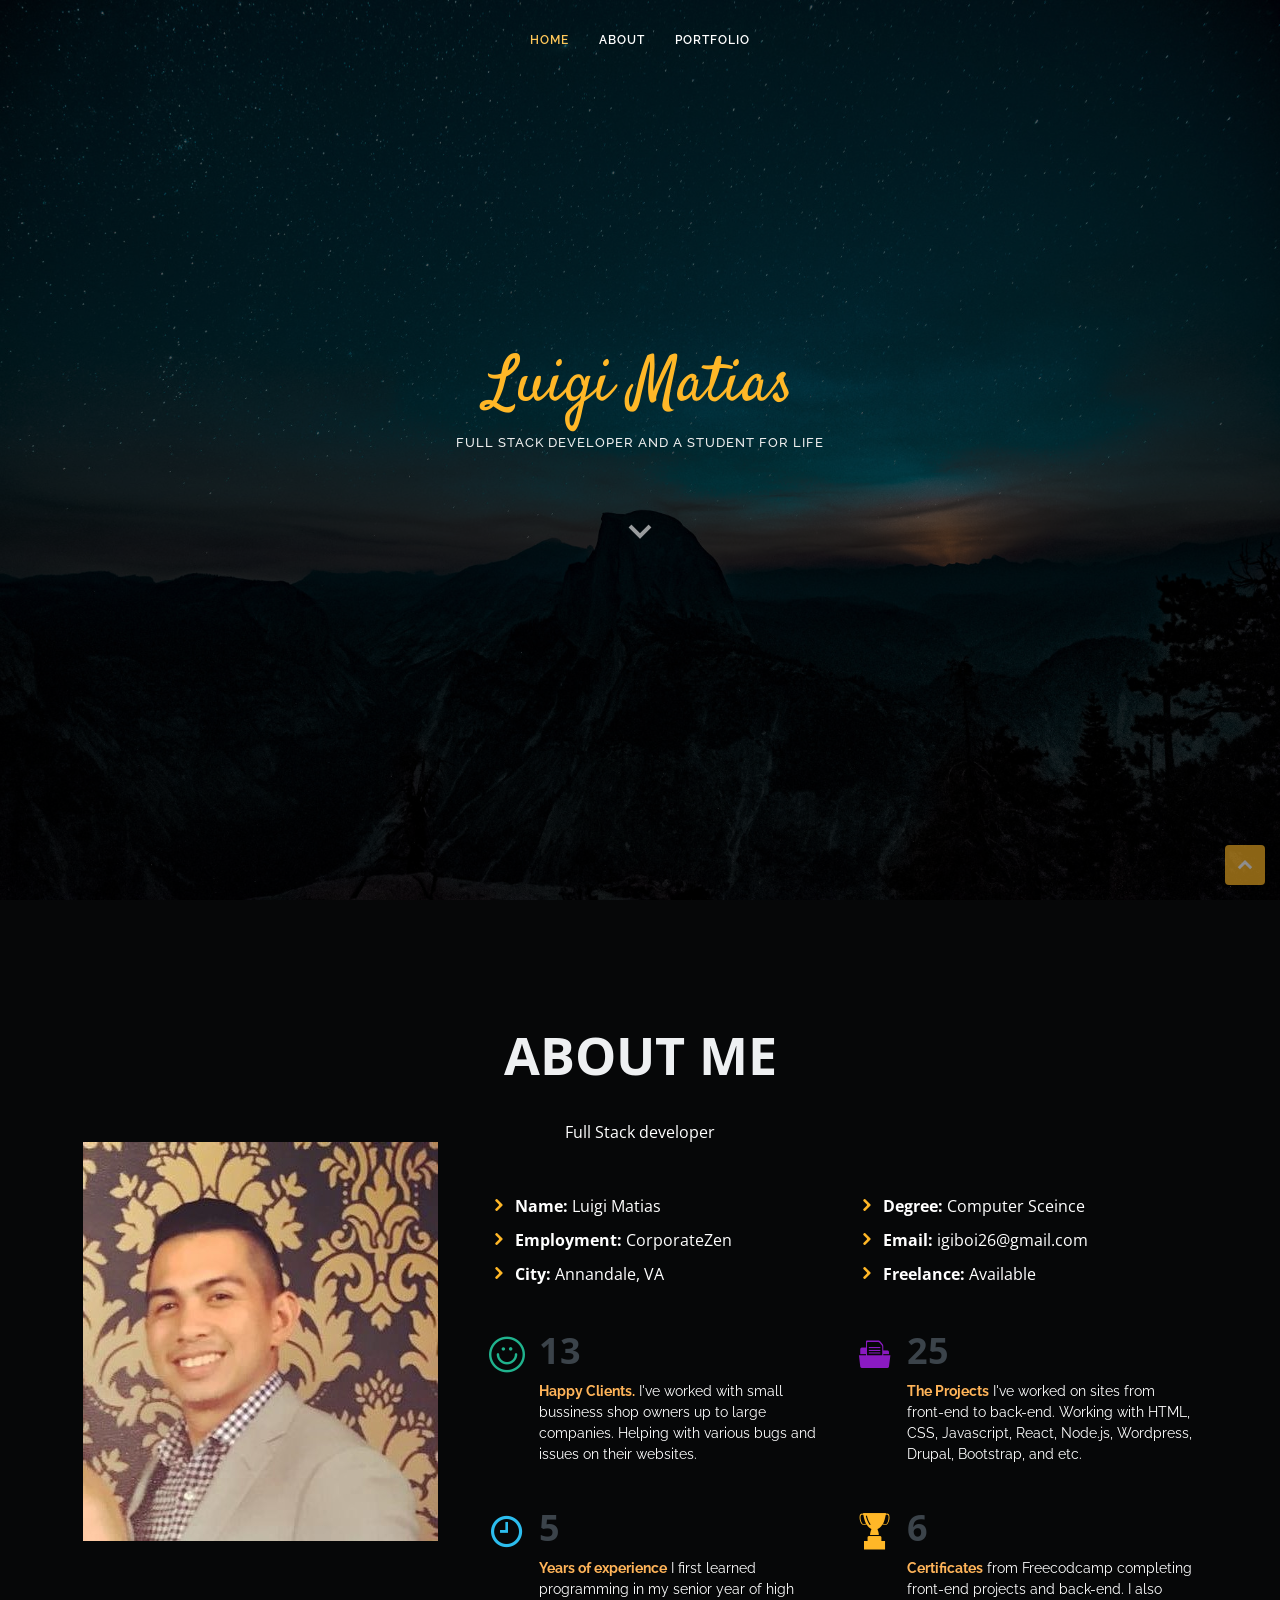
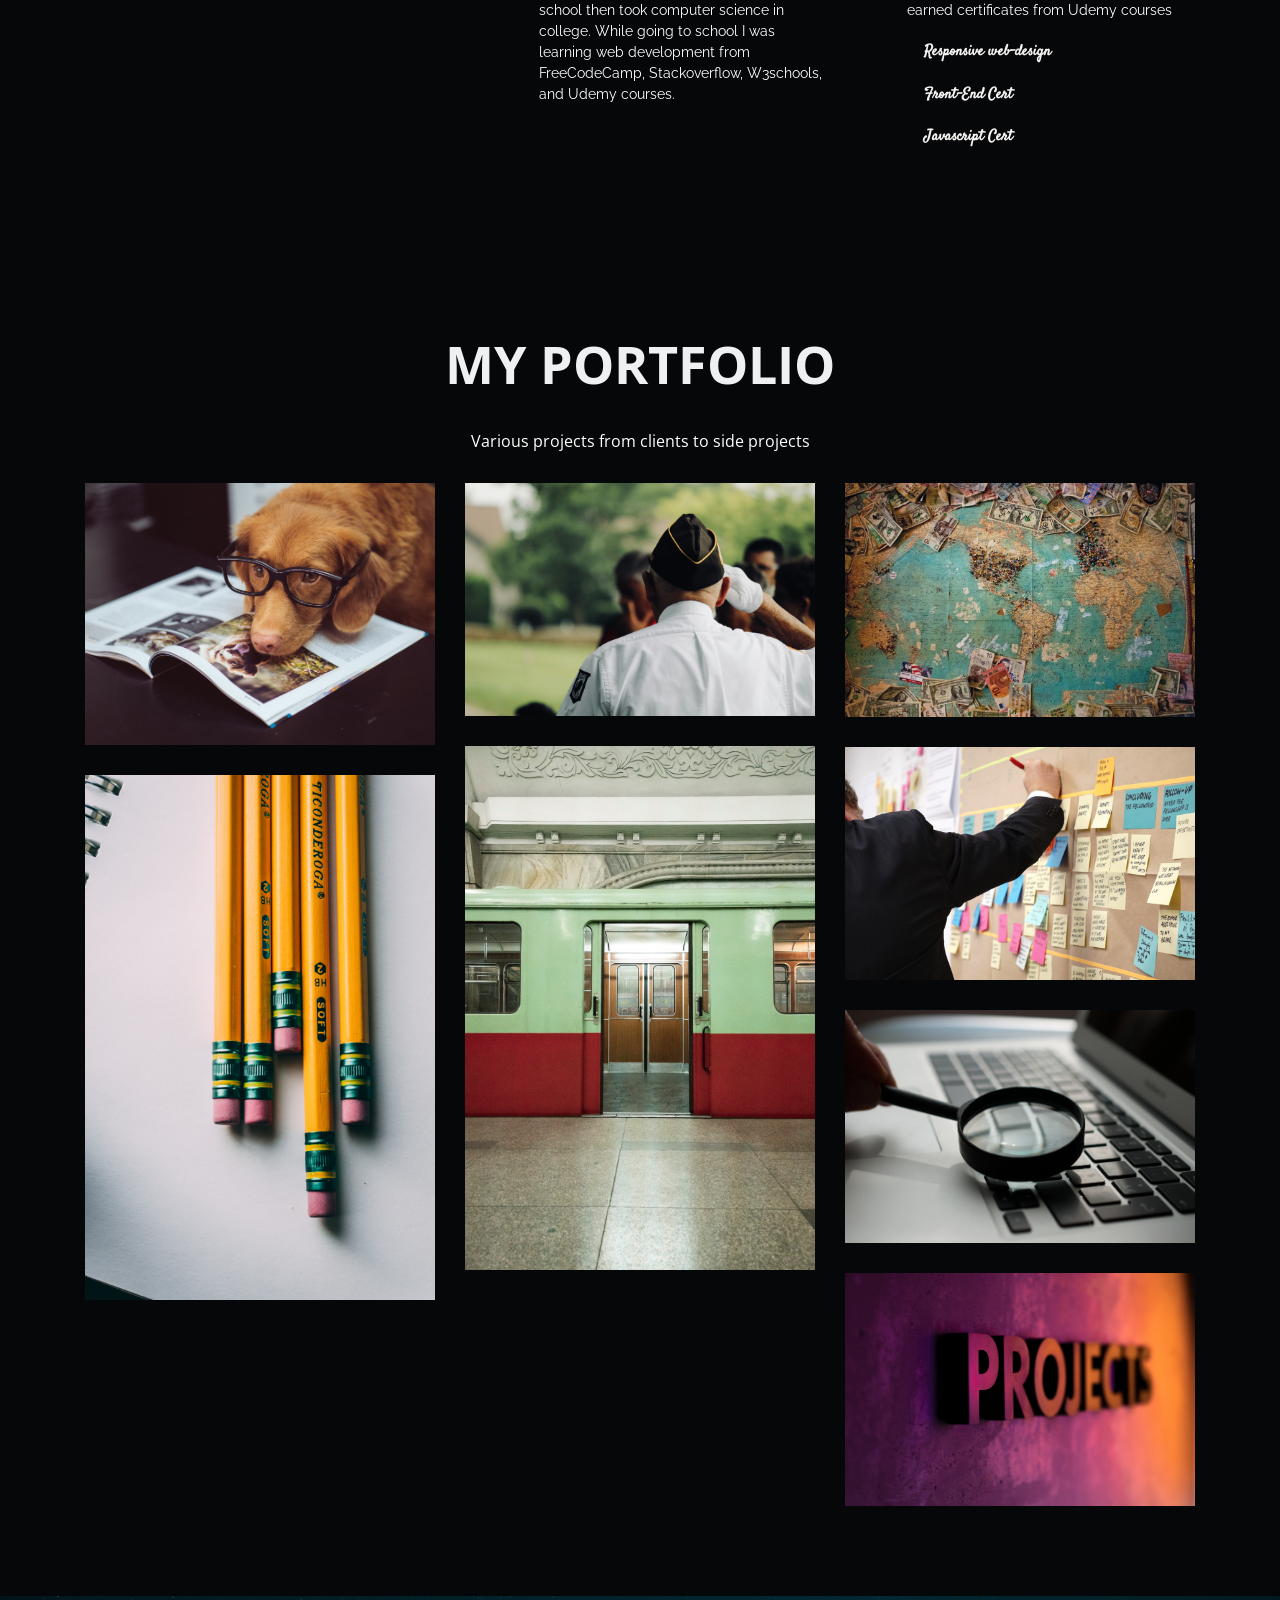
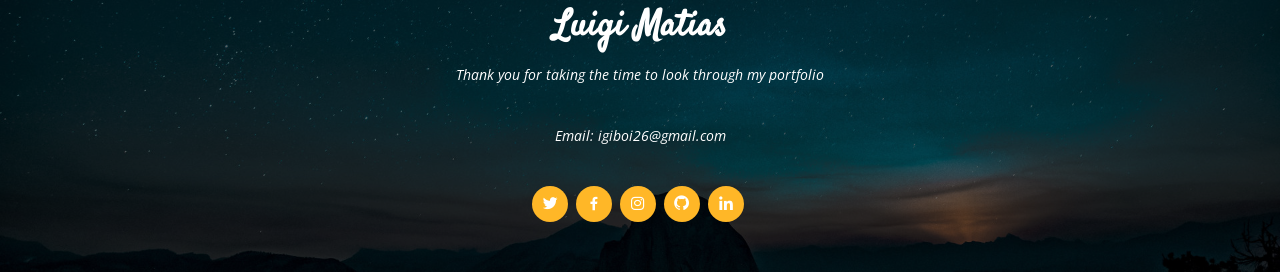
==== index.html @ 2053727f "Add files via upload" ====
<!DOCTYPE html>
<html lang="en">

<head>
  <meta charset="utf-8">
  <meta content="width=device-width, initial-scale=1.0" name="viewport">

  <title>Luigi Matias Portfolio</title>
  <meta content="" name="descriptison">
  <meta content="" name="keywords">

  <!-- Favicons -->
  <link href="assets/img/briefcase.png" rel="icon">
  <link rel="icon" href="http://igiboi.github.io/favicon.ico?v=2" />


  <!-- Google Fonts -->
  <link href="https://fonts.googleapis.com/css?family=Open+Sans:300,300i,400,400i,600,600i,700,700i|Raleway:300,300i,400,400i,500,500i,600,600i,700,700i|Satisfy" rel="stylesheet">

  <!-- Vendor CSS Files -->
  <link href="assets/vendor/bootstrap/css/bootstrap.min.css" rel="stylesheet">
  <link href="assets/vendor/icofont/icofont.min.css" rel="stylesheet">
  <link href="assets/vendor/boxicons/css/boxicons.min.css" rel="stylesheet">
  <link href="assets/vendor/owl.carousel/assets/owl.carousel.min.css" rel="stylesheet">
  <link href="assets/vendor/venobox/venobox.css" rel="stylesheet">

  <!-- Template Main CSS File -->
  <link href="assets/css/style.css" rel="stylesheet">
</head>
<body>

  <!-- ======= Header ======= -->
  <header id="header" class="fixed-top  d-flex justify-content-center align-items-center header-transparent">

    <nav class="nav-menu d-none d-lg-block">
      <ul>
        <li class="active"><a href="index.html">Home</a></li>
        <li><a href="#about">About</a></li>
        <li><a href="#portfolio">Portfolio</a></li>
        <!-- <li><a href="#contact">Contact</a></li> -->

      </ul>
    </nav><!-- .nav-menu -->

  </header><!-- End Header -->

  <!-- ======= Hero Section ======= -->
  <section id="hero">
    <div class="hero-container">
      <h1 class="active">Luigi Matias</h1>
      <h2>Full Stack Developer and a student for life</h2>
      <a href="#about" class="btn-scroll scrollto" title="Scroll Down"><i class="bx bx-chevron-down"></i></a>
    </div> 
  </section><!-- End Hero -->
  <main id="main">
    <!-- ======= About Me Section ======= -->
    <section id="about" class="about">
      <div class="container">
        <div class="section-title">
          <span>About Me</span>
          <p>Full Stack developer</p>
        </div>
        <div class="row">
          <div class="image col-lg-4 d-flex align-items justify-content-center justify-content-lg-start"></div>
          <div class="col-lg-8 d-flex flex-column align-items-stretch">
            <div class="content pl-lg-4 d-flex flex-column justify-content-center">
              <div class="row">
                <div class="col-lg-6">
                  <ul>
                    <li><i class="icofont-rounded-right"></i> <strong>Name:</strong> Luigi Matias</li>
                    <li><i class="icofont-rounded-right"></i> <strong>Employment:</strong> CorporateZen</li>
                    <li><i class="icofont-rounded-right"></i> <strong>City:</strong> Annandale, VA</li>
                  </ul>
                </div>
                <div class="col-lg-6">
                  <ul>
                    <li><i class="icofont-rounded-right"></i> <strong>Degree:</strong> Computer Sceince</li>
                    <li><i class="icofont-rounded-right"></i> <strong>Email:</strong> igiboi26@gmail.com</li>
                    <li><i class="icofont-rounded-right"></i> <strong>Freelance:</strong> Available</li>
                  </ul>
                </div>
              </div>
              <div class="row mt-n4">
                <div class="col-md-6 mt-5 d-md-flex align-items-md-stretch">
                  <div class="count-box">
                    <i class="icofont-simple-smile" style="color: #20b38e;"></i>
                    <span data-toggle="counter-up">13</span>
                    <p style="color: white;"><strong class="color-text">Happy Clients.</strong> I've worked with small bussiness shop owners up to large companies. Helping with various bugs and issues on their websites.</p>
                  </div>
                </div>

                <div class="col-md-6 mt-5 d-md-flex align-items-md-stretch">
                  <div class="count-box">
                    <i class="icofont-document-folder" style="color: #8a1ac2;"></i>
                    <span data-toggle="counter-up">25</span>
                    <p style="color: white;"><strong class="color-text">The Projects</strong> I've worked on sites from front-end to back-end. Working with HTML, CSS, Javascript, React, Node.js, Wordpress, Drupal, Bootstrap, and etc.</p>
                  </div>
                </div>

                <div class="col-md-6 mt-5 d-md-flex align-items-md-stretch">
                  <div class="count-box">
                    <i class="icofont-clock-time" style="color: #2cbdee;"></i>
                    <span data-toggle="counter-up">5</span>
                    <p style="color: white;"><strong class="color-text">Years of experience</strong> I first learned programming in my senior year of high school then took computer science in college. While going to school I was learning web development from FreeCodeCamp, Stackoverflow, W3schools, and Udemy courses.</p>
                  </div>
                </div>

                <div class="col-md-6 mt-5 d-md-flex align-items-md-stretch">
                  <div class="count-box">
                    <i class="icofont-award" class="color-text"></i>
                    <span data-toggle="counter-up">6</span>
                    <p style="color: white;"><strong class="color-text">Certificates</strong> from Freecodcamp completing front-end projects and back-end. I also earned certificates from Udemy courses</p> 
                    <div class="certification">
                    <a href="https://www.freecodecamp.org/certification/lmm27968/responsive-web-design" target="blank" class="color-text">Responsive web-design</a> <a href="https://www.freecodecamp.org/certification/lmm27968/front-end-libraries;" class="color-text">Front-End Cert</a> <a href="https://www.freecodecamp.org/certification/lmm27968/javascript-algorithms-and-data-structures" target="blank" class="color-text">Javascript Cert</a>
                  </div>
                  </div>
                </div>
              </div>
            </div><!-- End .content-->
          </div>
        </div>
      </div>
    </section><!-- End About Me Section -->
    <!-- ======= My Portfolio Section ======= -->
    <section id="portfolio" class="portfolio">
      <div class="container">
        <div class="section-title">
          <span>My Portfolio</span>
          <p>Various projects from clients to side projects</p>
        </div>

        <div class="row portfolio-container">
          
          <div class="col-lg-4 col-md-6 portfolio-item ">
            <div class="portfolio-img"><img src="assets/img/portfolio/doodycalls.jpg" class="img-fluid" alt=""></div>
            <div class="portfolio-info">
              <h4>doodycalls.com</h4>
              <a href="portfolio-details.html" class="details-link" title="More Details"><i class="bx bx-plus"></i></a>
            </div>
          </div>

          <div class="col-lg-4 col-md-6 portfolio-item ">
            <div class="portfolio-img"><img src="assets/img/portfolio/veterans.jpg" class="img-fluid" alt=""></div>
            <div class="portfolio-info">
              <h4>vvmf.org</h4>
              <a href="vvmf-details.html" class="details-link" title="More Details"><i class="bx bx-plus"></i></a>
            </div>
          </div>

          <div class="col-lg-4 col-md-6 portfolio-item filter-app">
            <div class="portfolio-img"><img src="assets/img/portfolio/the-world.jpg" class="img-fluid" alt=""></div>
            <div class="portfolio-info">
              <h4>northkoreaworld.org</h4>
              <a href="nkw-details.html" class="details-link" title="More Details"><i class="bx bx-plus"></i></a>
            </div>
          </div>

          <div class="col-lg-4 col-md-6 portfolio-item filter-card">
            <div class="portfolio-img"><img src="assets/img/portfolio/koreaworld.jpg" class="img-fluid" alt=""></div>
            <div class="portfolio-info">
              <h4>ncnk.org</h4>
              <a href="ncnk-details.html" class="details-link" title="More Details"><i class="bx bx-plus"></i></a>
            </div>
          </div>

          <div class="col-lg-4 col-md-6 portfolio-item">
            <div class="portfolio-img"><img src="assets/img/portfolio/management.jpg" class="img-fluid" alt=""></div>
            <div class="portfolio-info">
              <h4>Primacentral.org</h4>
              <a href="prima-details.html" class="details-link" title="More Details"><i class="bx bx-plus"></i></a>
            </div>
          </div>

          <div class="col-lg-4 col-md-6 portfolio-item">
            <div class="portfolio-img"><img src="assets/img/portfolio/school.jpg" class="img-fluid" alt=""></div>
            <div class="portfolio-info">
              <h4>University site</h4>
              <a href="university-details.html" class="details-link" title="More Details"><i class="bx bx-plus"></i></a>
            </div>
          </div>

          <div class="col-lg-4 col-md-6 portfolio-item">
            <div class="portfolio-img"><img src="assets/img/portfolio/github_finder.jpg" class="img-fluid" alt=""></div>
            <div class="portfolio-info">
              <h4>Github finder</h4>
              <a href="https://github.com/igiboi/Github-finder" class="details-link" title="More Details" target="blank"><i class="bx bx-plus"></i></a>
            </div>
          </div>

          <div class="col-lg-4 col-md-6 portfolio-item">
            <div class="portfolio-img"><img src="assets/img/portfolio/projects.jpg" class="img-fluid" alt=""></div>
            <div class="portfolio-info">
              <h4>Codepen projects</h4>
              <a href="https://codepen.io/Luigi26/pens/" class="details-link" title="More Details" target="blank"><i class="bx bx-plus"></i></a>
            </div>
          </div>

        </div>
      </div>
    </section><!-- End My Portfolio Section -->
    <!-- ======= Contact Me Section ======= -->
    <!-- <section id="contact" class="contact">
      <div class="container">
        <div class="section-title">
          <span>Contact Me</span>
          <p></p>
        </div>
        <div class="row">
          <div class="col-lg-6">
            <div class="row">
              <div class="col-md-12">
                <div class="info-box">
                  <i class="bx bx-share-alt"></i>
                  <h3>Social Profiles</h3>
                  <div class="social-links">
                    <a href="#" class="twitter"><i class="icofont-twitter"></i></a>
                    <a href="#" class="facebook"><i class="icofont-facebook"></i></a>
                    <a href="#" class="instagram"><i class="icofont-instagram"></i></a>
                    <a href="#" class="google-plus"><i class="icofont-skype"></i></a>
                    <a href="#" class="linkedin"><i class="icofont-linkedin"></i></a>
                  </div>
                </div>
              </div>
              <div class="col-md-6">
                <div class="info-box mt-4">
                  <i class="bx bx-envelope"></i>
                  <h3>Email Me</h3>
                  <p>contact@example.com</p>
                </div>
              </div>
              <div class="col-md-6">
                <div class="info-box mt-4">
                  <i class="bx bx-phone-call"></i>
                  <h3>Call Me</h3>
                  <p>+1 5589 55488 55</p>
                </div>
              </div>
            </div>
          </div>

          <div class="col-lg-6">
            <form action="forms/contact.php" method="post" role="form" class="php-email-form">
              <div class="form-row">
                <div class="col-md-6 form-group">
                  <input type="text" name="name" class="form-control" id="name" placeholder="Your Name" data-rule="minlen:4" data-msg="Please enter at least 4 chars" />
                  <div class="validate"></div>
                </div>
                <div class="col-md-6 form-group">
                  <input type="email" class="form-control" name="email" id="email" placeholder="Your Email" data-rule="email" data-msg="Please enter a valid email" />
                  <div class="validate"></div>
                </div>
              </div>
              <div class="form-group">
                <input type="text" class="form-control" name="subject" id="subject" placeholder="Subject" data-rule="minlen:4" data-msg="Please enter at least 8 chars of subject" />
                <div class="validate"></div>
              </div>
              <div class="form-group">
                <textarea class="form-control" name="message" rows="6" data-rule="required" data-msg="Please write something for us" placeholder="Message"></textarea>
                <div class="validate"></div>
              </div>
              <div class="mb-3">
                <div class="loading">Loading</div>
                <div class="error-message"></div>
                <div class="sent-message">Your message has been sent. Thank you!</div>
              </div>
              <div class="text-center"><button type="submit">Send Message</button></div>
            </form>
          </div>
        </div>
      </div> -->
    </section><!-- End Contact Me Section -->
  </main><!-- End #main -->
  <!-- ======= Footer ======= -->
  <footer id="footer">
    <div class="container">
      <h3>Luigi Matias</h3>
      <p>Thank you for taking the time to look through my portfolio</p>
      <p>Email: igiboi26@gmail.com</p>
      <div class="social-links">
        <a href="https://twitter.com/yellow_iverson3" class="twitter" target="blank"><i class="bx bxl-twitter"></i></a>
        <a href="https://www.facebook.com/luigi.matias/" class="facebook" target="blank"><i class="bx bxl-facebook"></i></a>
        <a href="https://www.instagram.com/iigiiboi/" class="instagram" target="blank"><i class="bx bxl-instagram"></i></a>
        <a href="https://github.com/igiboi" class="google-plus" target="blank"><i class="bx bxl-github"></i></a>
        <a href="https://www.linkedin.com/in/luigi-matias-757b10150/" class="linkedin" target="blank"><i class="bx bxl-linkedin"></i></a>
      </div>
    </div>
  </footer><!-- End Footer -->
  <a href="#" class="back-to-top"><i class="icofont-simple-up"></i></a>
  <!-- Vendor JS Files -->
  <script src="assets/vendor/jquery/jquery.min.js"></script>
  <script src="assets/vendor/bootstrap/js/bootstrap.bundle.min.js"></script>
  <script src="assets/vendor/jquery.easing/jquery.easing.min.js"></script>
  <script src="assets/vendor/php-email-form/validate.js"></script>
  <script src="assets/vendor/waypoints/jquery.waypoints.min.js"></script>
  <script src="assets/vendor/counterup/counterup.min.js"></script>
  <script src="assets/vendor/owl.carousel/owl.carousel.min.js"></script>
  <script src="assets/vendor/isotope-layout/isotope.pkgd.min.js"></script>
  <script src="assets/vendor/venobox/venobox.min.js"></script>
  <!-- Template Main JS File -->
  <script src="assets/js/main.js"></script>
</body>
</html>
---- assets/css/style.css ----
/**
* Template Name: Laura - v2.1.0
* Template URL: https://bootstrapmade.com/laura-free-creative-bootstrap-theme/
* Author: BootstrapMade.com
* License: https://bootstrapmade.com/license/
*/

/*--------------------------------------------------------------
# General
--------------------------------------------------------------*/
body {
  font-family: "Open Sans", sans-serif;
  color: white;
  background-color: #060708;
}

a {
  color: #ffb727;
}

a:hover {
  color: #ffc85a;
  text-decoration: none;
}

h1,
h2,
h3,
h4,
h5,
h6 {
  font-family: "Raleway", sans-serif;
}

.space-bottom {
  padding-bottom: 10px;
}

.color-text {
  color: #ffb459;
}

/*--------------------------------------------------------------
# Back to top button
--------------------------------------------------------------*/
.back-to-top {
  position: fixed;
  display: none;
  right: 15px;
  bottom: 15px;
  z-index: 99999;
}

.back-to-top i {
  display: flex;
  align-items: center;
  justify-content: center;
  font-size: 24px;
  width: 40px;
  height: 40px;
  border-radius: 4px;
  background: #ffb727;
  color: #fff;
  transition: all 0.4s;
}

.back-to-top i:hover {
  background: #ffc550;
  color: #fff;
}

/*--------------------------------------------------------------
# Header
--------------------------------------------------------------*/
#header {
  z-index: 997;
  transition: all 0.5s;
  height: 80px;
  background: rgba(25, 28, 31, 0.8);
}

#header.header-transparent {
  background: transparent;
}

#header.header-scrolled {
  height: 60px;
  background: rgba(25, 28, 31, 0.8);
}

/*--------------------------------------------------------------
# Navigation Menu
--------------------------------------------------------------*/
/* Desktop Navigation */
.nav-menu,
.nav-menu * {
  margin: 0;
  padding: 0;
  list-style: none;
}

.nav-menu > ul {
  display: flex;
}

.nav-menu > ul > li {
  position: relative;
  justify-content: center;
}

.nav-menu a {
  display: block;
  position: relative;
  color: #fff;
  padding: 10px 15px;
  transition: 0.3s;
  font-size: 12px;
  font-family: "Raleway", sans-serif;
  text-transform: uppercase;
  font-weight: 600;
  letter-spacing: 1px;
}

.nav-menu a:hover,
.nav-menu .active > a,
.nav-menu li:hover > a {
  color: #ffc85a;
  text-decoration: none;
}

.nav-menu .drop-down ul {
  display: block;
  position: absolute;
  left: 0;
  top: calc(100% + 30px);
  z-index: 99;
  opacity: 0;
  visibility: hidden;
  padding: 10px 0;
  background: #fff;
  box-shadow: 0px 0px 30px rgba(127, 137, 161, 0.25);
  transition: ease all 0.3s;
}

.nav-menu .drop-down:hover > ul {
  opacity: 1;
  top: 100%;
  visibility: visible;
}

.nav-menu .drop-down li {
  min-width: 180px;
  position: relative;
}

.nav-menu .drop-down ul a {
  padding: 10px 20px;
  font-size: 14px;
  font-weight: 500;
  text-transform: none;
  color: #3b434a;
}

.nav-menu .drop-down ul a:hover,
.nav-menu .drop-down ul .active > a,
.nav-menu .drop-down ul li:hover > a {
  color: #ffb727;
}

.nav-menu .drop-down > a:after {
  content: "\ea99";
  font-family: IcoFont;
  padding-left: 5px;
}

.nav-menu .drop-down .drop-down ul {
  top: 0;
  left: calc(100% - 30px);
}

.nav-menu .drop-down .drop-down:hover > ul {
  opacity: 1;
  top: 0;
  left: 100%;
}

.nav-menu .drop-down .drop-down > a {
  padding-right: 35px;
}

.nav-menu .drop-down .drop-down > a:after {
  content: "\eaa0";
  font-family: IcoFont;
  position: absolute;
  right: 15px;
}

@media (max-width: 1366px) {
  .nav-menu .drop-down .drop-down ul {
    left: -90%;
  }
  .nav-menu .drop-down .drop-down:hover > ul {
    left: -100%;
  }
  .nav-menu .drop-down .drop-down > a:after {
    content: "\ea9d";
  }
}

/* Mobile Navigation */
.mobile-nav-toggle {
  position: fixed;
  right: 15px;
  top: 15px;
  z-index: 9998;
  border: 0;
  background: none;
  font-size: 24px;
  transition: all 0.4s;
  outline: none !important;
  line-height: 1;
  cursor: pointer;
  text-align: right;
}

.mobile-nav-toggle i {
  color: #fff;
}

.mobile-nav {
  position: fixed;
  top: 55px;
  right: 15px;
  bottom: 15px;
  left: 15px;
  z-index: 9999;
  overflow-y: auto;
  background: #fff;
  transition: ease-in-out 0.2s;
  opacity: 0;
  visibility: hidden;
  border-radius: 10px;
  padding: 10px 0;
}

.mobile-nav * {
  margin: 0;
  padding: 0;
  list-style: none;
}

.mobile-nav a {
  display: block;
  position: relative;
  color: #3b434a;
  padding: 10px 20px;
  font-weight: 500;
  outline: none;
}

.mobile-nav a:hover,
.mobile-nav .active > a,
.mobile-nav li:hover > a {
  color: #ffb727;
  text-decoration: none;
}

.mobile-nav .drop-down > a:after {
  content: "\ea99";
  font-family: IcoFont;
  padding-left: 10px;
  position: absolute;
  right: 15px;
}

.mobile-nav .active.drop-down > a:after {
  content: "\eaa1";
}

.mobile-nav .drop-down > a {
  padding-right: 35px;
}

.mobile-nav .drop-down ul {
  display: none;
  overflow: hidden;
}

.mobile-nav .drop-down li {
  padding-left: 20px;
}

.mobile-nav-overly {
  width: 100%;
  height: 100%;
  z-index: 9997;
  top: 0;
  left: 0;
  position: fixed;
  background: rgba(36, 41, 46, 0.6);
  overflow: hidden;
  display: none;
  transition: ease-in-out 0.2s;
}

.mobile-nav-active {
  overflow: hidden;
}

.mobile-nav-active .mobile-nav {
  opacity: 1;
  visibility: visible;
}

.mobile-nav-active .mobile-nav-toggle i {
  color: #fff;
}

/*--------------------------------------------------------------
# Hero Section
--------------------------------------------------------------*/
#hero {
  width: 100%;
  height: 100vh;
  background: url("../img/header-background.jpg") top right;
  background-size: cover;
  position: relative;
}

#hero:before {
  content: "";
  background: rgba(0, 0, 0, 0.65);
  position: absolute;
  bottom: 0;
  top: 0;
  left: 0;
  right: 0;
}

#hero .hero-container {
  position: absolute;
  bottom: 0;
  top: 0;
  left: 0;
  right: 0;
  display: flex;
  justify-content: center;
  align-items: center;
  flex-direction: column;
  padding: 0 15px;
}

#hero h1 {
  margin: 0 0 10px 0;
  font-size: 64px;
  font-family: "Satisfy", serif;
  color: #ffb727;
}

#hero h2 {
  color: #eee;
  margin-bottom: 50px;
  font-size: 13px;
  font-weight: 500;
  letter-spacing: 1px;
  text-transform: uppercase;
}

#hero .btn-scroll {
  transition: 0.4s;
  color: rgba(255, 255, 255, 0.6);
  animation: up-down 1s ease-in-out infinite alternate-reverse both;
}

#hero .btn-scroll i {
  font-size: 48px;
}

#hero .btn-scroll:hover {
  color: #ffb727;
}

@media (min-width: 1024px) {
  #hero {
    background-attachment: fixed;
  }
}

@media (max-width: 575px) {
  #hero h1 {
    font-size: 40px;
  }
  #hero h2 {
    text-align: center;
    margin-bottom: 30px;
  }
}

@-webkit-keyframes up-down {
  0% {
    transform: translateY(5px);
  }
  100% {
    transform: translateY(-5px);
  }
}

@keyframes up-down {
  0% {
    transform: translateY(5px);
  }
  100% {
    transform: translateY(-5px);
  }
}

/*--------------------------------------------------------------
# Sections General
--------------------------------------------------------------*/
section {
  padding: 60px 0;
}

.section-bg {
  background-color: black;
}

.section-title {
  text-align: center;
  padding: 30px 0;
  position: relative;
}

.section-title span {
  color: #eef0f2;
  left: 0;
  right: 0;
  font-weight: 700;
  font-size: 52px;
  text-transform: uppercase;
  line-height: 2.5;
}

.section-title p {
  margin-bottom: 0;
  position: relative;
  z-index: 2;
}

@media (max-width: 575px) {
  .section-title h2 {
    font-size: 28px;
    margin-bottom: 15px;
  }
  .section-title span {
    font-size: 38px;
  }
}

/*--------------------------------------------------------------
# Breadcrumbs
--------------------------------------------------------------*/
.breadcrumbs {
  /* padding: 20px 0; */
  background-color: #000000;
  /* min-height: 40px;
  margin-top: 78px; */
}

@media (max-width: 992px) {
  .breadcrumbs {
    margin-top: 60px;
  }
}

.breadcrumbs h2 {
  font-size: 24px;
  font-weight: 600;
  margin: 0;
}

@media (max-width: 992px) {
  .breadcrumbs h2 {
    margin: 0 0 10px 0;
  }
}

.breadcrumbs ol {
  display: flex;
  flex-wrap: wrap;
  list-style: none;
  padding: 0;
  margin: 0;
  font-size: 14px;
}

.breadcrumbs ol li + li {
  padding-left: 10px;
}

.breadcrumbs ol li + li::before {
  display: inline-block;
  padding-right: 10px;
  color: #6c757d;
  content: "/";
}

@media (max-width: 768px) {
  .breadcrumbs .d-flex {
    display: block !important;
  }
  .breadcrumbs ol {
    display: block;
  }
  .breadcrumbs ol li {
    display: inline-block;
  }
}
.button-size {
  font-size: 20px;
}

/*--------------------------------------------------------------
# About Me
--------------------------------------------------------------*/
.about .content h3 {
  font-weight: 700;
  font-size: 26px;
  color: #3b434a;
  text-transform: uppercase;
}

.about .content p {
  margin-bottom: 0;
}

.about .content ul {
  list-style: none;
  padding: 0;
  margin-top: 20px;
}

.about .content ul li {
  padding-bottom: 10px;
}

.about .content ul i {
  font-size: 20px;
  padding-right: 2px;
  color: #ffb727;
}

.about .content .count-box {
  width: 100%;
}

.about .content .count-box i {
  display: block;
  font-size: 36px;
  color: #ffb727;
  float: left;
}

.about .content .count-box span {
  font-size: 36px;
  line-height: 30px;
  display: block;
  font-weight: 700;
  color: #3b434a;
  margin-left: 50px;
}

.about .content .count-box p {
  padding: 15px 0 0 0;
  margin: 0 0 0 50px;
  font-family: "Raleway", sans-serif;
  font-size: 14px;
  color: #5d6a75;
}

.about .content .count-box a {
  font-weight: 600;
  display: block;
  margin-top: 20px;
  color: #f3f2f1;
  font-size: 15px;
  font-family: "Satisfy", serif;
  transition: ease-in-out 0.3s;
}

.about .content .count-box a:hover {
  color: #ffb459;
}

/* Desktop Image breakpoint */
@media (min-width: 1025px) {
  .about .image {
    background: url("../img/lulu.jpg") no-repeat center;
    min-height: 500px;
    margin-top: -15em;
  }
}

.about .image {
  background: url("../img/lulu.jpg") no-repeat center;
  min-height: 500px;
}

.about .skills-content {
  margin-top: 30px;
}

/* Certification margin */
.certification {
  margin-left: 67px;
}

/*--------------------------------------------------------------
# My Resume
--------------------------------------------------------------*/
.resume .resume-title {
  font-size: 26px;
  font-weight: 700;
  margin-top: 20px;
  margin-bottom: 20px;
  color: #3b434a;
}

.resume .resume-item {
  padding: 0 0 20px 20px;
  margin-top: -2px;
  border-left: 2px solid #82909c;
  position: relative;
}

.resume .resume-item h4 {
  line-height: 18px;
  font-size: 16px;
  font-weight: 700;
  text-transform: uppercase;
  color: #ffb727;
  margin-bottom: 10px;
}

.resume .resume-item h5 {
  font-size: 16px;
  background: #eef0f2;
  padding: 5px 15px;
  display: inline-block;
  font-weight: 600;
  margin-bottom: 10px;
}

.resume .resume-item ul {
  padding-left: 20px;
}

.resume .resume-item ul li {
  padding-bottom: 10px;
}

.resume .resume-item:last-child {
  padding-bottom: 0;
}

.resume .resume-item::before {
  content: "";
  position: absolute;
  width: 16px;
  height: 16px;
  border-radius: 50px;
  left: -9px;
  top: 0;
  background: #fff;
  border: 2px solid #82909c;
}

/*--------------------------------------------------------------
# My Portfolio
--------------------------------------------------------------*/
.portfolio #portfolio-flters {
  list-style: none;
  margin-bottom: 20px;
}

.portfolio #portfolio-flters li {
  cursor: pointer;
  display: inline-block;
  margin: 0 10px 10px 10px;
  font-size: 15px;
  font-weight: 600;
  line-height: 1;
  padding: 7px 10px;
  text-transform: uppercase;
  color: #444444;
  transition: all 0.3s ease-in-out;
  border: 2px solid #fff;
}

.portfolio #portfolio-flters li:hover,
.portfolio #portfolio-flters li.filter-active {
  color: #f3a200;
  border-color: #ffb727;
}

.portfolio .portfolio-item {
  margin-bottom: 30px;
}

.portfolio .portfolio-item .portfolio-img {
  overflow: hidden;
}

.portfolio .portfolio-item .portfolio-img img {
  transition: all 0.8s ease-in-out;
}

.portfolio .portfolio-item .portfolio-info {
  opacity: 0;
  position: absolute;
  left: 15px;
  bottom: 0;
  z-index: 3;
  right: 15px;
  transition: all ease-in-out 0.3s;
  background: rgba(0, 0, 0, 0.5);
  padding: 10px 15px;
}

.portfolio .portfolio-item .portfolio-info h4 {
  font-size: 18px;
  color: #fff;
  font-weight: 600;
  color: #fff;
  margin-bottom: 0px;
}

.portfolio .portfolio-item .portfolio-info p {
  color: rgba(255, 255, 255, 0.8);
  font-size: 14px;
  margin-bottom: 0;
}

.portfolio .portfolio-item .portfolio-info .preview-link,
.portfolio .portfolio-item .portfolio-info .details-link {
  position: absolute;
  right: 40px;
  font-size: 24px;
  top: calc(50% - 18px);
  color: #fff;
  transition: 0.3s;
}

.portfolio .portfolio-item .portfolio-info .preview-link:hover,
.portfolio .portfolio-item .portfolio-info .details-link:hover {
  color: #ffc041;
}

.portfolio .portfolio-item .portfolio-info .details-link {
  right: 10px;
}

.portfolio .portfolio-item:hover .portfolio-img img {
  transform: scale(1.2);
}

.portfolio .portfolio-item:hover .portfolio-info {
  opacity: 1;
}

/*--------------------------------------------------------------
# Portfolio Details
--------------------------------------------------------------*/
.portfolio-heading {
  font-weight: 600;
}
.portfolio-details {
  padding-top: 30px;
}

.portfolio-details .portfolio-details-container {
  position: relative;
}

.portfolio-details .portfolio-details-carousel {
  position: relative;
  z-index: 1;
}

.portfolio-details .portfolio-details-carousel .owl-nav,
.portfolio-details .portfolio-details-carousel .owl-dots {
  margin-top: 5px;
  text-align: left;
}

.portfolio-details .portfolio-details-carousel .owl-dot {
  display: inline-block;
  margin: 0 10px 0 0;
  width: 12px;
  height: 12px;
  border-radius: 50%;
  background-color: #ddd !important;
}

.portfolio-details .portfolio-details-carousel .owl-dot.active {
  background-color: #ffb727 !important;
}

.portfolio-details .portfolio-info {
  padding: 30px;
  position: absolute;
  right: 0;
  bottom: -70px;
  background: #fff;
  box-shadow: 0px 2px 15px rgba(0, 0, 0, 0.1);
  z-index: 2;
}

.portfolio-details .portfolio-info h3 {
  font-size: 22px;
  font-weight: 700;
  margin-bottom: 20px;
  padding-bottom: 20px;
  border-bottom: 1px solid #eee;
}

.portfolio-details .portfolio-info ul {
  list-style: none;
  padding: 0;
  font-size: 15px;
}

.portfolio-details .portfolio-info ul li + li {
  margin-top: 10px;
}

.portfolio-details .portfolio-description {
  padding-top: 50px;
}

.portfolio-details .portfolio-description h2 {
  width: 50%;
  font-size: 26px;
  font-weight: 700;
  margin-bottom: 20px;
}

.portfolio-details .portfolio-description p {
  padding: 0 0 0 0;
}

@media (max-width: 768px) {
  .portfolio-details .portfolio-description h2 {
    width: 100%;
  }
  .portfolio-details .portfolio-info {
    position: static;
    margin-top: 30px;
  }
}

/*--------------------------------------------------------------
# Contact Me
--------------------------------------------------------------*/
.contact .info-box {
  color: #444444;
  text-align: center;
  box-shadow: 0 0 30px rgba(214, 215, 216, 0.6);
  padding: 20px 0 30px 0;
}

.contact .info-box i.bx {
  font-size: 24px;
  color: #ffb727;
  border-radius: 50%;
  padding: 15px;
  background: #fff6e4;
}

.contact .info-box h3 {
  font-size: 20px;
  color: #777777;
  font-weight: 700;
  margin: 10px 0;
}

.contact .info-box p {
  padding: 0;
  line-height: 24px;
  font-size: 14px;
  margin-bottom: 0;
}

.contact .social-links {
  margin-top: 15px;
  display: flex;
  justify-content: center;
}

.contact .social-links a {
  font-size: 18px;
  display: inline-block;
  color: #687683;
  line-height: 1;
  margin: 0 8px;
  transition: 0.3s;
  padding: 14px;
  border-radius: 50px;
  border: 1px solid #dde1e4;
}

.contact .social-links a:hover {
  color: #fff;
  border-color: #ffb727;
  background: #ffb727;
}

.contact .php-email-form {
  box-shadow: 0 0 30px rgba(214, 215, 216, 0.6);
  padding: 27px;
}

.contact .php-email-form .validate {
  display: none;
  color: red;
  margin: 0 0 15px 0;
  font-weight: 400;
  font-size: 13px;
}

.contact .php-email-form .error-message {
  display: none;
  color: #fff;
  background: #ed3c0d;
  text-align: left;
  padding: 15px;
  font-weight: 600;
}

.contact .php-email-form .error-message br + br {
  margin-top: 25px;
}

.contact .php-email-form .sent-message {
  display: none;
  color: #fff;
  background: #18d26e;
  text-align: center;
  padding: 15px;
  font-weight: 600;
}

.contact .php-email-form .loading {
  display: none;
  background: #fff;
  text-align: center;
  padding: 15px;
}

.contact .php-email-form .loading:before {
  content: "";
  display: inline-block;
  border-radius: 50%;
  width: 24px;
  height: 24px;
  margin: 0 10px -6px 0;
  border: 3px solid #18d26e;
  border-top-color: #eee;
  -webkit-animation: animate-loading 1s linear infinite;
  animation: animate-loading 1s linear infinite;
}

.contact .php-email-form input,
.contact .php-email-form textarea {
  border-radius: 0;
  box-shadow: none;
  font-size: 14px;
}

.contact .php-email-form input::focus,
.contact .php-email-form textarea::focus {
  background-color: #ffb727;
}

.contact .php-email-form input {
  padding: 20px 15px;
}

.contact .php-email-form textarea {
  padding: 12px 15px;
}

.contact .php-email-form button[type="submit"] {
  background: #ffb727;
  border: 0;
  padding: 10px 24px;
  color: #fff;
  transition: 0.4s;
  border-radius: 5px;
}

.contact .php-email-form button[type="submit"]:hover {
  background: #ffc85a;
}

@-webkit-keyframes animate-loading {
  0% {
    transform: rotate(0deg);
  }
  100% {
    transform: rotate(360deg);
  }
}

@keyframes animate-loading {
  0% {
    transform: rotate(0deg);
  }
  100% {
    transform: rotate(360deg);
  }
}

/*--------------------------------------------------------------
# Footer
--------------------------------------------------------------*/
#footer {
  background: url("../img/header-background.jpg") center;
  background-size: cover;
  color: #fff;
  font-size: 14px;
  text-align: center;
  padding: 10px 0;
  position: relative;
}

#footer::before {
  content: "";
  position: absolute;
  left: 0;
  right: 0;
  top: 0;
  bottom: 0;
  background: rgba(0, 0, 0, 0.6);
}

#footer .container {
  position: relative;
}

#footer h3 {
  font-size: 36px;
  font-weight: 700;
  color: #fff;
  position: relative;
  font-family: "Satisfy", serif;
  padding: 0;
  margin: 0 0 15px 0;
}

#footer p {
  font-size: 15;
  font-style: italic;
  padding: 0;
  margin: 0 0 40px 0;
}

#footer .social-links {
  margin: 0 0 40px 0;
}

#footer .social-links a {
  font-size: 18px;
  display: inline-block;
  background: #ffb727;
  color: #fff;
  line-height: 1;
  padding: 8px 0;
  margin-right: 4px;
  border-radius: 50%;
  text-align: center;
  width: 36px;
  height: 36px;
  transition: 0.3s;
}

#footer .social-links a:hover {
  background: #f3a200;
  color: #fff;
  text-decoration: none;
}

#footer .copyright {
  margin: 0 0 5px 0;
}

#footer .credits {
  font-size: 13px;
}
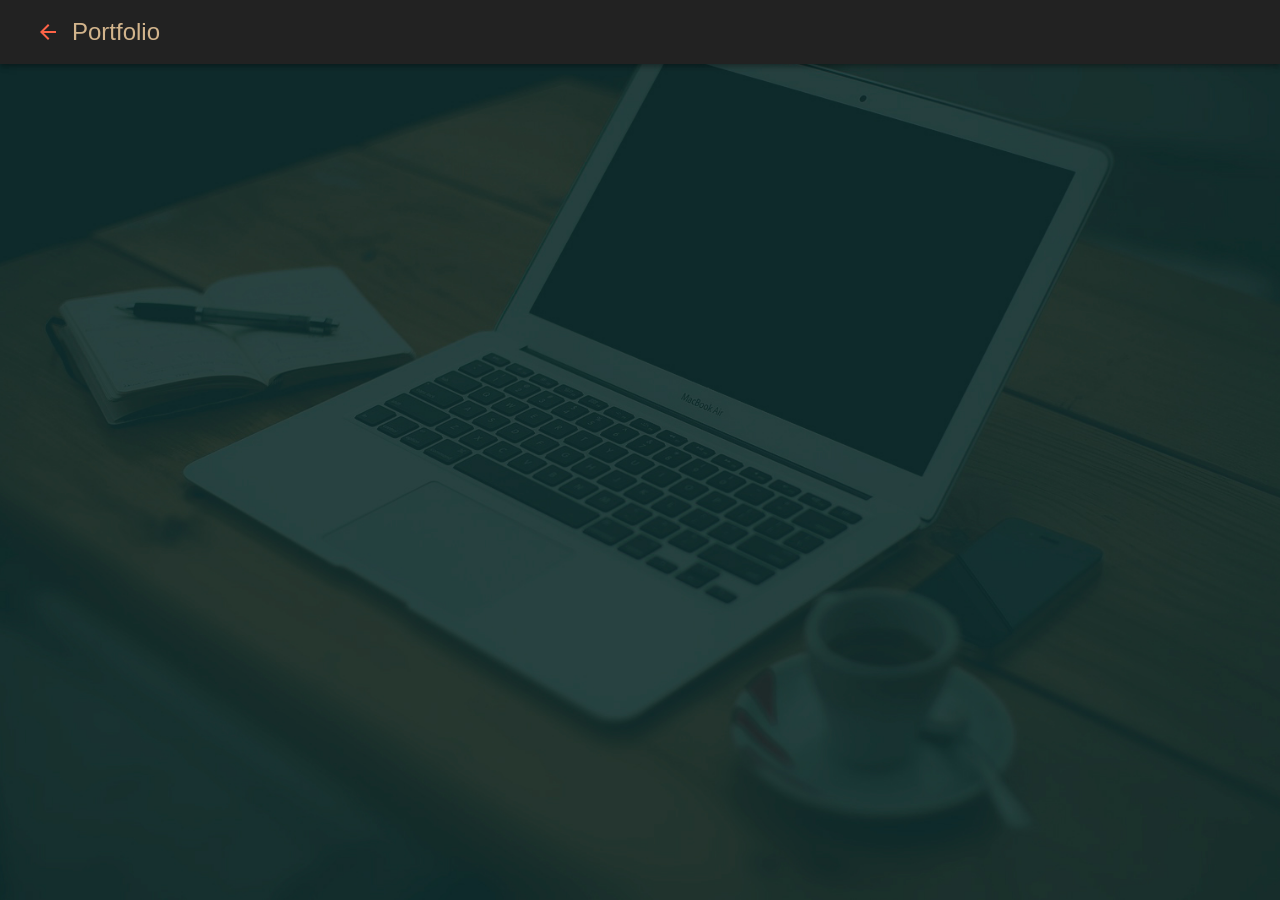
==== commit 622a775d: "Updates" ====
--- a/index.html
+++ b/index.html
@@ -1,302 +1 @@
-<!DOCTYPE html>
-<html lang="en">
-
-<head>
-  <meta charset="utf-8">
-  <meta content="width=device-width, initial-scale=1.0" name="viewport">
-
-  <title>Luigi Matias Portfolio</title>
-  <meta content="" name="descriptison">
-  <meta content="" name="keywords">
-
-  <!-- Favicons -->
-  <link href="assets/img/briefcase.png" rel="icon">
-  <link rel="icon" href="http://igiboi.github.io/favicon.ico?v=2" />
-
-
-  <!-- Google Fonts -->
-  <link href="https://fonts.googleapis.com/css?family=Open+Sans:300,300i,400,400i,600,600i,700,700i|Raleway:300,300i,400,400i,500,500i,600,600i,700,700i|Satisfy" rel="stylesheet">
-
-  <!-- Vendor CSS Files -->
-  <link href="assets/vendor/bootstrap/css/bootstrap.min.css" rel="stylesheet">
-  <link href="assets/vendor/icofont/icofont.min.css" rel="stylesheet">
-  <link href="assets/vendor/boxicons/css/boxicons.min.css" rel="stylesheet">
-  <link href="assets/vendor/owl.carousel/assets/owl.carousel.min.css" rel="stylesheet">
-  <link href="assets/vendor/venobox/venobox.css" rel="stylesheet">
-
-  <!-- Template Main CSS File -->
-  <link href="assets/css/style.css" rel="stylesheet">
-</head>
-<body>
-
-  <!-- ======= Header ======= -->
-  <header id="header" class="fixed-top  d-flex justify-content-center align-items-center header-transparent">
-
-    <nav class="nav-menu d-none d-lg-block">
-      <ul>
-        <li class="active"><a href="index.html">Home</a></li>
-        <li><a href="#about">About</a></li>
-        <li><a href="#portfolio">Portfolio</a></li>
-        <!-- <li><a href="#contact">Contact</a></li> -->
-
-      </ul>
-    </nav><!-- .nav-menu -->
-
-  </header><!-- End Header -->
-
-  <!-- ======= Hero Section ======= -->
-  <section id="hero">
-    <div class="hero-container">
-      <h1 class="active">Luigi Matias</h1>
-      <h2>Full Stack Developer and a student for life</h2>
-      <a href="#about" class="btn-scroll scrollto" title="Scroll Down"><i class="bx bx-chevron-down"></i></a>
-    </div> 
-  </section><!-- End Hero -->
-  <main id="main">
-    <!-- ======= About Me Section ======= -->
-    <section id="about" class="about">
-      <div class="container">
-        <div class="section-title">
-          <span>About Me</span>
-          <p>Full Stack developer</p>
-        </div>
-        <div class="row">
-          <div class="image col-lg-4 d-flex align-items justify-content-center justify-content-lg-start"></div>
-          <div class="col-lg-8 d-flex flex-column align-items-stretch">
-            <div class="content pl-lg-4 d-flex flex-column justify-content-center">
-              <div class="row">
-                <div class="col-lg-6">
-                  <ul>
-                    <li><i class="icofont-rounded-right"></i> <strong>Name:</strong> Luigi Matias</li>
-                    <li><i class="icofont-rounded-right"></i> <strong>Employment:</strong> CorporateZen</li>
-                    <li><i class="icofont-rounded-right"></i> <strong>City:</strong> Annandale, VA</li>
-                  </ul>
-                </div>
-                <div class="col-lg-6">
-                  <ul>
-                    <li><i class="icofont-rounded-right"></i> <strong>Degree:</strong> Computer Sceince</li>
-                    <li><i class="icofont-rounded-right"></i> <strong>Email:</strong> igiboi26@gmail.com</li>
-                    <li><i class="icofont-rounded-right"></i> <strong>Freelance:</strong> Available</li>
-                  </ul>
-                </div>
-              </div>
-              <div class="row mt-n4">
-                <div class="col-md-6 mt-5 d-md-flex align-items-md-stretch">
-                  <div class="count-box">
-                    <i class="icofont-simple-smile" style="color: #20b38e;"></i>
-                    <span data-toggle="counter-up">13</span>
-                    <p style="color: white;"><strong class="color-text">Happy Clients.</strong> I've worked with small bussiness shop owners up to large companies. Helping with various bugs and issues on their websites.</p>
-                  </div>
-                </div>
-
-                <div class="col-md-6 mt-5 d-md-flex align-items-md-stretch">
-                  <div class="count-box">
-                    <i class="icofont-document-folder" style="color: #8a1ac2;"></i>
-                    <span data-toggle="counter-up">25</span>
-                    <p style="color: white;"><strong class="color-text">The Projects</strong> I've worked on sites from front-end to back-end. Working with HTML, CSS, Javascript, React, Node.js, Wordpress, Drupal, Bootstrap, and etc.</p>
-                  </div>
-                </div>
-
-                <div class="col-md-6 mt-5 d-md-flex align-items-md-stretch">
-                  <div class="count-box">
-                    <i class="icofont-clock-time" style="color: #2cbdee;"></i>
-                    <span data-toggle="counter-up">5</span>
-                    <p style="color: white;"><strong class="color-text">Years of experience</strong> I first learned programming in my senior year of high school then took computer science in college. While going to school I was learning web development from FreeCodeCamp, Stackoverflow, W3schools, and Udemy courses.</p>
-                  </div>
-                </div>
-
-                <div class="col-md-6 mt-5 d-md-flex align-items-md-stretch">
-                  <div class="count-box">
-                    <i class="icofont-award" class="color-text"></i>
-                    <span data-toggle="counter-up">6</span>
-                    <p style="color: white;"><strong class="color-text">Certificates</strong> from Freecodcamp completing front-end projects and back-end. I also earned certificates from Udemy courses</p> 
-                    <div class="certification">
-                    <a href="https://www.freecodecamp.org/certification/lmm27968/responsive-web-design" target="blank" class="color-text">Responsive web-design</a> <a href="https://www.freecodecamp.org/certification/lmm27968/front-end-libraries;" class="color-text">Front-End Cert</a> <a href="https://www.freecodecamp.org/certification/lmm27968/javascript-algorithms-and-data-structures" target="blank" class="color-text">Javascript Cert</a>
-                  </div>
-                  </div>
-                </div>
-              </div>
-            </div><!-- End .content-->
-          </div>
-        </div>
-      </div>
-    </section><!-- End About Me Section -->
-    <!-- ======= My Portfolio Section ======= -->
-    <section id="portfolio" class="portfolio">
-      <div class="container">
-        <div class="section-title">
-          <span>My Portfolio</span>
-          <p>Various projects from clients to side projects</p>
-        </div>
-
-        <div class="row portfolio-container">
-          
-          <div class="col-lg-4 col-md-6 portfolio-item ">
-            <div class="portfolio-img"><img src="assets/img/portfolio/doodycalls.jpg" class="img-fluid" alt=""></div>
-            <div class="portfolio-info">
-              <h4>doodycalls.com</h4>
-              <a href="portfolio-details.html" class="details-link" title="More Details"><i class="bx bx-plus"></i></a>
-            </div>
-          </div>
-
-          <div class="col-lg-4 col-md-6 portfolio-item ">
-            <div class="portfolio-img"><img src="assets/img/portfolio/veterans.jpg" class="img-fluid" alt=""></div>
-            <div class="portfolio-info">
-              <h4>vvmf.org</h4>
-              <a href="vvmf-details.html" class="details-link" title="More Details"><i class="bx bx-plus"></i></a>
-            </div>
-          </div>
-
-          <div class="col-lg-4 col-md-6 portfolio-item filter-app">
-            <div class="portfolio-img"><img src="assets/img/portfolio/the-world.jpg" class="img-fluid" alt=""></div>
-            <div class="portfolio-info">
-              <h4>northkoreaworld.org</h4>
-              <a href="nkw-details.html" class="details-link" title="More Details"><i class="bx bx-plus"></i></a>
-            </div>
-          </div>
-
-          <div class="col-lg-4 col-md-6 portfolio-item filter-card">
-            <div class="portfolio-img"><img src="assets/img/portfolio/koreaworld.jpg" class="img-fluid" alt=""></div>
-            <div class="portfolio-info">
-              <h4>ncnk.org</h4>
-              <a href="ncnk-details.html" class="details-link" title="More Details"><i class="bx bx-plus"></i></a>
-            </div>
-          </div>
-
-          <div class="col-lg-4 col-md-6 portfolio-item">
-            <div class="portfolio-img"><img src="assets/img/portfolio/management.jpg" class="img-fluid" alt=""></div>
-            <div class="portfolio-info">
-              <h4>Primacentral.org</h4>
-              <a href="prima-details.html" class="details-link" title="More Details"><i class="bx bx-plus"></i></a>
-            </div>
-          </div>
-
-          <div class="col-lg-4 col-md-6 portfolio-item">
-            <div class="portfolio-img"><img src="assets/img/portfolio/school.jpg" class="img-fluid" alt=""></div>
-            <div class="portfolio-info">
-              <h4>University site</h4>
-              <a href="university-details.html" class="details-link" title="More Details"><i class="bx bx-plus"></i></a>
-            </div>
-          </div>
-
-          <div class="col-lg-4 col-md-6 portfolio-item">
-            <div class="portfolio-img"><img src="assets/img/portfolio/github_finder.jpg" class="img-fluid" alt=""></div>
-            <div class="portfolio-info">
-              <h4>Github finder</h4>
-              <a href="https://github.com/igiboi/Github-finder" class="details-link" title="More Details" target="blank"><i class="bx bx-plus"></i></a>
-            </div>
-          </div>
-
-          <div class="col-lg-4 col-md-6 portfolio-item">
-            <div class="portfolio-img"><img src="assets/img/portfolio/projects.jpg" class="img-fluid" alt=""></div>
-            <div class="portfolio-info">
-              <h4>Codepen projects</h4>
-              <a href="https://codepen.io/Luigi26/pens/" class="details-link" title="More Details" target="blank"><i class="bx bx-plus"></i></a>
-            </div>
-          </div>
-
-        </div>
-      </div>
-    </section><!-- End My Portfolio Section -->
-    <!-- ======= Contact Me Section ======= -->
-    <!-- <section id="contact" class="contact">
-      <div class="container">
-        <div class="section-title">
-          <span>Contact Me</span>
-          <p></p>
-        </div>
-        <div class="row">
-          <div class="col-lg-6">
-            <div class="row">
-              <div class="col-md-12">
-                <div class="info-box">
-                  <i class="bx bx-share-alt"></i>
-                  <h3>Social Profiles</h3>
-                  <div class="social-links">
-                    <a href="#" class="twitter"><i class="icofont-twitter"></i></a>
-                    <a href="#" class="facebook"><i class="icofont-facebook"></i></a>
-                    <a href="#" class="instagram"><i class="icofont-instagram"></i></a>
-                    <a href="#" class="google-plus"><i class="icofont-skype"></i></a>
-                    <a href="#" class="linkedin"><i class="icofont-linkedin"></i></a>
-                  </div>
-                </div>
-              </div>
-              <div class="col-md-6">
-                <div class="info-box mt-4">
-                  <i class="bx bx-envelope"></i>
-                  <h3>Email Me</h3>
-                  <p>contact@example.com</p>
-                </div>
-              </div>
-              <div class="col-md-6">
-                <div class="info-box mt-4">
-                  <i class="bx bx-phone-call"></i>
-                  <h3>Call Me</h3>
-                  <p>+1 5589 55488 55</p>
-                </div>
-              </div>
-            </div>
-          </div>
-
-          <div class="col-lg-6">
-            <form action="forms/contact.php" method="post" role="form" class="php-email-form">
-              <div class="form-row">
-                <div class="col-md-6 form-group">
-                  <input type="text" name="name" class="form-control" id="name" placeholder="Your Name" data-rule="minlen:4" data-msg="Please enter at least 4 chars" />
-                  <div class="validate"></div>
-                </div>
-                <div class="col-md-6 form-group">
-                  <input type="email" class="form-control" name="email" id="email" placeholder="Your Email" data-rule="email" data-msg="Please enter a valid email" />
-                  <div class="validate"></div>
-                </div>
-              </div>
-              <div class="form-group">
-                <input type="text" class="form-control" name="subject" id="subject" placeholder="Subject" data-rule="minlen:4" data-msg="Please enter at least 8 chars of subject" />
-                <div class="validate"></div>
-              </div>
-              <div class="form-group">
-                <textarea class="form-control" name="message" rows="6" data-rule="required" data-msg="Please write something for us" placeholder="Message"></textarea>
-                <div class="validate"></div>
-              </div>
-              <div class="mb-3">
-                <div class="loading">Loading</div>
-                <div class="error-message"></div>
-                <div class="sent-message">Your message has been sent. Thank you!</div>
-              </div>
-              <div class="text-center"><button type="submit">Send Message</button></div>
-            </form>
-          </div>
-        </div>
-      </div> -->
-    </section><!-- End Contact Me Section -->
-  </main><!-- End #main -->
-  <!-- ======= Footer ======= -->
-  <footer id="footer">
-    <div class="container">
-      <h3>Luigi Matias</h3>
-      <p>Thank you for taking the time to look through my portfolio</p>
-      <p>Email: igiboi26@gmail.com</p>
-      <div class="social-links">
-        <a href="https://twitter.com/yellow_iverson3" class="twitter" target="blank"><i class="bx bxl-twitter"></i></a>
-        <a href="https://www.facebook.com/luigi.matias/" class="facebook" target="blank"><i class="bx bxl-facebook"></i></a>
-        <a href="https://www.instagram.com/iigiiboi/" class="instagram" target="blank"><i class="bx bxl-instagram"></i></a>
-        <a href="https://github.com/igiboi" class="google-plus" target="blank"><i class="bx bxl-github"></i></a>
-        <a href="https://www.linkedin.com/in/luigi-matias-757b10150/" class="linkedin" target="blank"><i class="bx bxl-linkedin"></i></a>
-      </div>
-    </div>
-  </footer><!-- End Footer -->
-  <a href="#" class="back-to-top"><i class="icofont-simple-up"></i></a>
-  <!-- Vendor JS Files -->
-  <script src="assets/vendor/jquery/jquery.min.js"></script>
-  <script src="assets/vendor/bootstrap/js/bootstrap.bundle.min.js"></script>
-  <script src="assets/vendor/jquery.easing/jquery.easing.min.js"></script>
-  <script src="assets/vendor/php-email-form/validate.js"></script>
-  <script src="assets/vendor/waypoints/jquery.waypoints.min.js"></script>
-  <script src="assets/vendor/counterup/counterup.min.js"></script>
-  <script src="assets/vendor/owl.carousel/owl.carousel.min.js"></script>
-  <script src="assets/vendor/isotope-layout/isotope.pkgd.min.js"></script>
-  <script src="assets/vendor/venobox/venobox.min.js"></script>
-  <!-- Template Main JS File -->
-  <script src="assets/js/main.js"></script>
-</body>
-</html>+<!doctype html><html lang="en"><head><meta charset="utf-8"/><meta name="viewport" content="width=device-width,initial-scale=1"/><meta name="description" content="Portfolio application"/><title>Luigi Matias Portfolio</title><link href="/static/css/main.015e39d6.chunk.css" rel="stylesheet"></head><body><noscript>You need to enable JavaScript to run this app.</noscript><div id="root"></div><script>!function(e){function r(r){for(var n,l,f=r[0],i=r[1],p=r[2],c=0,s=[];c<f.length;c++)l=f[c],Object.prototype.hasOwnProperty.call(o,l)&&o[l]&&s.push(o[l][0]),o[l]=0;for(n in i)Object.prototype.hasOwnProperty.call(i,n)&&(e[n]=i[n]);for(a&&a(r);s.length;)s.shift()();return u.push.apply(u,p||[]),t()}function t(){for(var e,r=0;r<u.length;r++){for(var t=u[r],n=!0,f=1;f<t.length;f++){var i=t[f];0!==o[i]&&(n=!1)}n&&(u.splice(r--,1),e=l(l.s=t[0]))}return e}var n={},o={1:0},u=[];function l(r){if(n[r])return n[r].exports;var t=n[r]={i:r,l:!1,exports:{}};return e[r].call(t.exports,t,t.exports,l),t.l=!0,t.exports}l.m=e,l.c=n,l.d=function(e,r,t){l.o(e,r)||Object.defineProperty(e,r,{enumerable:!0,get:t})},l.r=function(e){"undefined"!=typeof Symbol&&Symbol.toStringTag&&Object.defineProperty(e,Symbol.toStringTag,{value:"Module"}),Object.defineProperty(e,"__esModule",{value:!0})},l.t=function(e,r){if(1&r&&(e=l(e)),8&r)return e;if(4&r&&"object"==typeof e&&e&&e.__esModule)return e;var t=Object.create(null);if(l.r(t),Object.defineProperty(t,"default",{enumerable:!0,value:e}),2&r&&"string"!=typeof e)for(var n in e)l.d(t,n,function(r){return e[r]}.bind(null,n));return t},l.n=function(e){var r=e&&e.__esModule?function(){return e.default}:function(){return e};return l.d(r,"a",r),r},l.o=function(e,r){return Object.prototype.hasOwnProperty.call(e,r)},l.p="/";var f=this.webpackJsonpportfolio=this.webpackJsonpportfolio||[],i=f.push.bind(f);f.push=r,f=f.slice();for(var p=0;p<f.length;p++)r(f[p]);var a=i;t()}([])</script><script src="/static/js/2.089be589.chunk.js"></script><script src="/static/js/main.077b8b14.chunk.js"></script></body></html>
--- a/static/css/main.015e39d6.chunk.css
+++ b/static/css/main.015e39d6.chunk.css
@@ -0,0 +1,2 @@
+body{background:url(/static/media/coffee-apple.2dd213aa.jpg) no-repeat 50% fixed;background-size:cover}
+/*# sourceMappingURL=main.015e39d6.chunk.css.map */
